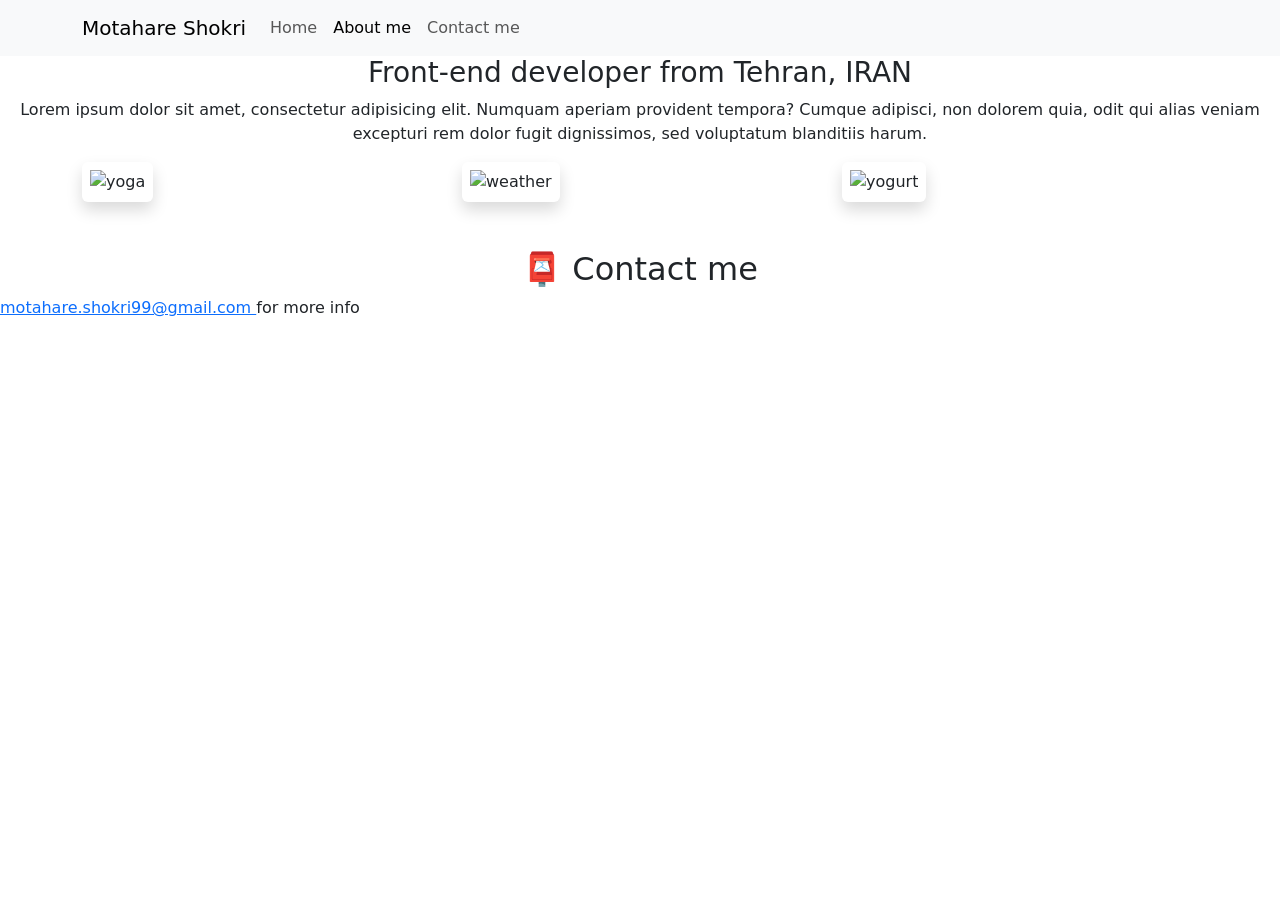
==== about.html @ 256642b0 "Create about.html" ====
<!DOCTYPE html>
<html lang="en">
  <head>
    <meta charset="UTF-8" />
    <meta http-equiv="X-UA-Compatible" content="IE=edge" />
    <meta name="viewport" content="width=device-width, initial-scale=1.0" />
    <link
      href="https://cdn.jsdelivr.net/npm/bootstrap@5.0.0-beta2/dist/css/bootstrap.min.css"
      rel="stylesheet"
      integrity="sha384-BmbxuPwQa2lc/FVzBcNJ7UAyJxM6wuqIj61tLrc4wSX0szH/Ev+nYRRuWlolflfl"
      crossorigin="anonymous"
    />

    <script
      src="https://cdn.jsdelivr.net/npm/bootstrap@5.0.0-beta2/dist/js/bootstrap.bundle.min.js"
      integrity="sha384-b5kHyXgcpbZJO/tY9Ul7kGkf1S0CWuKcCD38l8YkeH8z8QjE0GmW1gYU5S9FOnJ0"
      crossorigin="anonymous"
    ></script>
    <link rel="stylesheet" href="style.css" />
    <title>About me - Motahare Shokri</title>
    <meta name="description" content="read my exciting journey" />
  </head>
  <body>
    <nav class="navbar navbar-expand-lg navbar-light bg-light fixed-top">
      <div class="container">
        <a class="navbar-brand" href="index.html" title="introduction"
          >Motahare Shokri</a
        >
        <button
          class="navbar-toggler"
          type="button"
          data-bs-toggle="collapse"
          data-bs-target="#navbarNav"
          aria-controls="navbarNav"
          aria-expanded="false"
          aria-label="Toggle navigation"
        >
          <span class="navbar-toggler-icon"></span>
        </button>
        <div class="collapse navbar-collapse" id="navbarNav">
          <ul class="navbar-nav">
            <li class="nav-item">
              <a
                class="nav-link"
                aria-current="page"
                href="index.html"
                title="home page"
                >Home</a
              >
            </li>
            <li class="nav-item">
              <a class="nav-link active" href="about.html" title="about"
                >About me</a
              >
            </li>
            <li class="nav-item">
              <a
                class="nav-link"
                href="about.html#contact"
                title="contact with us"
                >Contact me</a
              >
            </li>
          </ul>
        </div>
      </div>
    </nav>
    <h1 class="text-center">About me</h1>
    <h3 class="text-center">Front-end developer from Tehran, IRAN</h3>
    <div class="about-paragraphs text-center">
      <p>
        Lorem ipsum dolor sit amet, consectetur adipisicing elit. Numquam
        aperiam provident tempora? Cumque adipisci, non dolorem quia, odit qui
        alias veniam excepturi rem dolor fugit dignissimos, sed voluptatum
        blanditiis harum.
      </p>
    </div>
    <div class="container">
      <div class="row">
        <div class="col-sm-4">
          <img
            src="images/yoga.png"
            class="img-fluid p-2 shadow rounded"
            alt="yoga"
          />
        </div>
        <div class="col-sm-4">
          <img
            src="images/weather.png"
            class="img-fluid p-2 shadow rounded"
            alt="weather"
          />
        </div>
        <div class="col-sm-4">
          <img
            src="images/yogurt.png"
            class="img-fluid p-2 shadow rounded"
            alt="yogurt"
          />
        </div>
      </div>
    </div>
    <div id="contact" class="mt-5">
      <h2 class="text-center">📮 Contact me</h2>
      <a
        href="mailto:motahare.shokri99@gmail.com"
        class="email-link"
        title="contact us by email"
      >
        motahare.shokri99@gmail.com
      </a>
      for more info
    </div>
  </body>
</html>
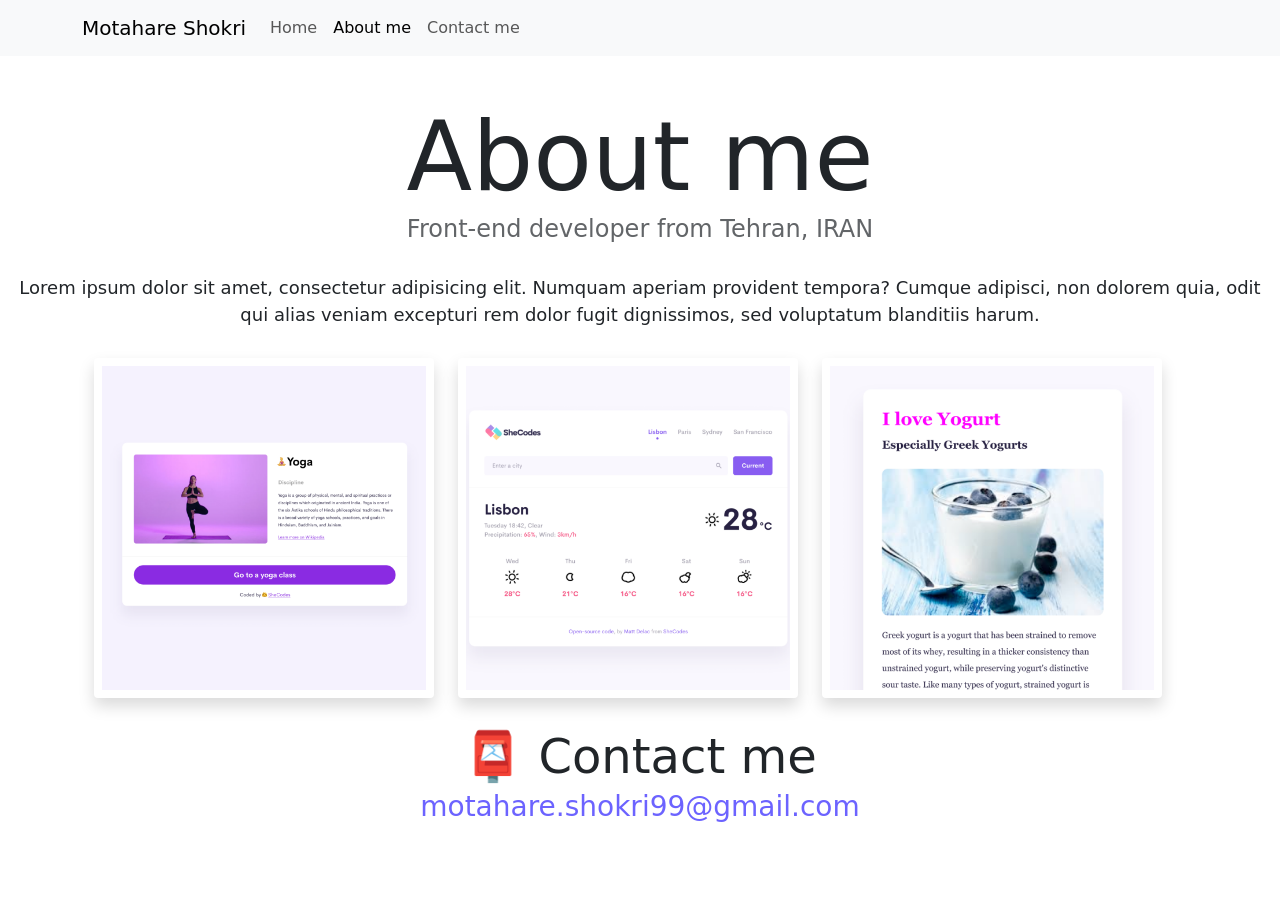
==== commit ea80aa81: "Update about.html" ====
--- a/about.html
+++ b/about.html
@@ -109,7 +109,6 @@
       >
         motahare.shokri99@gmail.com
       </a>
-      for more info
     </div>
   </body>
 </html>
--- a/style.css
+++ b/style.css
@@ -0,0 +1,164 @@
+:root {
+  --primary-color: #6c63ff;
+  --secondary-color: #f5f2fe;
+  --box-shadow: 0 5px 10px rgba(0, 0, 0, 0.3);
+}
+
+body {
+  margin-top: 100px;
+}
+
+h1 {
+  font-size: 96px;
+}
+
+h2 {
+  font-size: 48px;
+}
+
+h3 {
+  font-size: 24px;
+  opacity: 0.7;
+}
+
+.text-center {
+  text-align: center !important;
+}
+
+@media (max-width: 576px) {
+  h2 {
+    font-size: 32px;
+    text-align: center;
+  }
+  h1 {
+    font-size: 48px;
+    line-height: 1.5;
+  }
+}
+
+h1,
+h2,
+h3 {
+  margin: 0;
+}
+
+@media (min-width: 576px) {
+  .col-sm-6 {
+    flex: 0 0 auto;
+    width: 50%;
+  }
+
+  .d-sm-block {
+    display: block !important;
+  }
+}
+.rounded {
+  border-radius: 0.25rem !important;
+}
+
+.img-fluid {
+  max-width: 100%;
+  height: auto;
+}
+
+.mb-3 {
+  margin-bottom: 15px !important;
+}
+.mt-5 {
+  margin-top: 30px !important;
+  margin-bottom: 50px;
+}
+.row {
+  flex-shrink: 0;
+  width: 100%;
+  max-width: 100%;
+  padding-right: calc(var(--bs-gutter-x) / 2);
+  padding-left: calc(var(--bs-gutter-x) / 2);
+  margin-top: var(--bs-gutter-y);
+}
+
+@media (max-width: 576px) {
+  p {
+    text-align: center;
+  }
+}
+
+p {
+  font-size: 18px;
+  line-height: 1.5;
+}
+
+.navigation-links {
+  display: flex;
+  margin-top: 40px;
+  justify-content: center;
+}
+
+.navigation-links a {
+  margin: 20px;
+}
+
+@media (max-width: 576px) {
+  .project-link {
+    display: block;
+    text-align: center;
+    margin: 0 20px;
+  }
+  .mt-5 {
+    margin-bottom: 40px;
+  }
+}
+
+.primary-link {
+  border-radius: 4px;
+  padding: 20px 15px;
+  text-decoration: none;
+  text-transform: capitalize;
+  background: var(--primary-color);
+  box-shadow: var(--box-shadow);
+  color: white;
+}
+
+.secondary-link {
+  border-radius: 4px;
+  padding: 20px 15px;
+  text-decoration: none;
+  text-transform: capitalize;
+  color: var(--primary-color);
+  border: 1px solid var(--primary-color);
+}
+
+.homepage-link {
+  color: var(--primary-color);
+  text-align: center;
+  display: block;
+}
+
+.about-paragraphs {
+  margin: 30px 0;
+}
+
+.about-paragraphs p {
+  margin: 10px;
+}
+
+.email-link {
+  display: flex;
+  justify-content: center;
+  color: var(--primary-color);
+  font-size: 28px;
+  text-decoration: none;
+}
+
+.email-link:hover {
+  text-decoration: underline;
+}
+
+/*.row > * {
+  flex-shrink: 0;
+  width: 100%;
+  max-width: 100%;
+  padding-right: calc(var(--bs-gutter-x) / 2);
+  padding-left: calc(var(--bs-gutter-x) / 2);
+  margin-top: var(--bs-gutter-y);
+}*/
